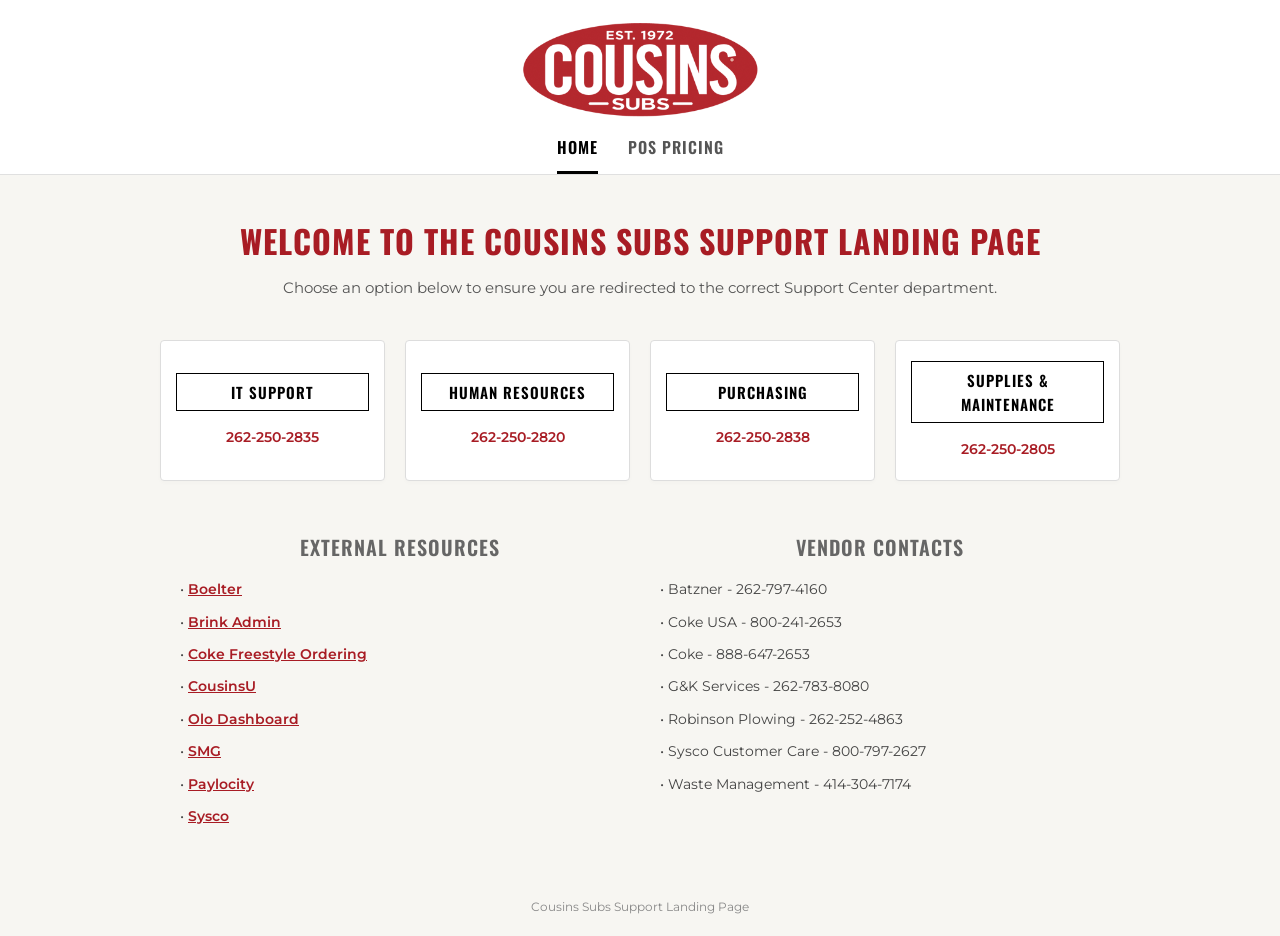
==== index.html @ b67fb437 "Rename supportindex.html to index.html" ====
<!DOCTYPE html>
<html lang="en">
<head>
  <meta charset="UTF-8">
  <meta name="viewport" content="width=device-width, initial-scale=1.0">
  <title>Cousins Help - Home</title>
  
  <!-- Link external stylesheet -->
  <link rel="stylesheet" href="css/styles.css">
</head>
<body>

  <header>
    <div class="logo"><img src="images/CousinsSubsLogo.png" alt="Cousins Logo"></div>
    
    <nav>
      <a href="#" class="active">HOME</a>
      <a href="pos_pricing.html">POS PRICING</a>
    </nav>
  </header>

  <main class="container">
    <h1>WELCOME TO THE COUSINS SUBS SUPPORT LANDING PAGE</h1>
    <p class="subtitle">Choose an option below to ensure you are redirected to the correct Support Center department.</p>

    <div class="support-grid">
      <div class="card">
        <a href="https://cousinssubs.freshservice.com/support/home" target="_blank" rel="noopener noreferrer" class="card-title-link">
          <div class="card-title">IT SUPPORT</div>
        </a>
        <p>262-250-2835</p>
      </div>
      <div class="card">
        <a href="https://cousinssubs.freshservice.com/support/home" target="_blank" rel="noopener noreferrer" class="card-title-link">
          <div class="card-title">HUMAN RESOURCES</div>
        </a>
        <p>262-250-2820</p>
      </div>
      <div class="card">
        <a href="mailto:purchasingdept@cousinssubs.com" class="card-title-link">
          <div class="card-title">PURCHASING</div>
        </a>
        <p>262-250-2838</p>
      </div>
      <div class="card">
        <a href="https://cousinssubs.freshservice.com/support/home" target="_blank" rel="noopener noreferrer" class="card-title-link">
          <div class="card-title">SUPPLIES &amp; MAINTENANCE</div>
        </a>
        <p>262-250-2805</p>
      </div>
    </div>

    <div class="resources-grid">
      <div class="resource-column">
        <h2>External Resources</h2>
        <ul>
          <li>• <a href="https://shop.boelter.com/customer/account/login/" target="_blank" rel="noopener noreferrer">Boelter</a></li>
          <li>• <a href="https://admin3.parpos.com/Public/Login?ReturnUrl=%2f" target="_blank" rel="noopener noreferrer">Brink Admin</a></li>
          <li>• <a href="https://www.mycoke.com/login?ec=302&amp;startURL=%2F" target="_blank" rel="noopener noreferrer">Coke Freestyle Ordering</a></li>
          <li>• <a href="https://cousins.discoverlink.com/" target="_blank" rel="noopener noreferrer">CousinsU</a></li>
          <li>• <a href="https://dashboard.oloidp.com/Account/Login" target="_blank" rel="noopener noreferrer">Olo Dashboard</a></li>
          <li>• <a href="https://reporting.smg.com/Index.aspx" target="_blank" rel="noopener noreferrer">SMG</a></li>
          <li>• <a href="https://access.paylocity.com/" target="_blank" rel="noopener noreferrer">Paylocity</a></li>
          <li>• <a href="https://shop.sysco.com/auth/login" target="_blank" rel="noopener noreferrer">Sysco</a></li>
        </ul>
      </div>
      <div class="resource-column">
        <h2>Vendor Contacts</h2>
        <ul>
          <li>• Batzner - 262-797-4160</li>
          <li>• Coke USA - 800-241-2653</li>
          <li>• Coke - 888-647-2653</li>
          <li>• G&amp;K Services - 262-783-8080</li>
          <li>• Robinson Plowing - 262-252-4863</li>
          <li>• Sysco Customer Care - 800-797-2627</li>
          <li>• Waste Management - 414-304-7174</li>
        </ul>
      </div>
    </div>
  </main>

  <footer>
    <p>Cousins Subs Support Landing Page</p>
  </footer>

</body>
</html>
---- css/styles.css ----
/* Import Oswald for tall, condensed headings and Montserrat for body text */
@import url('https://fonts.googleapis.com/css2?family=Montserrat:wght@400;500;600&family=Oswald:wght@600;700&display=swap');

:root {
  --primary-red: #A81C24;
  --text-color: #333333;
  --bg-color: #f7f6f2;
  --font-heading: 'Oswald', sans-serif;
  --font-body: 'Montserrat', -apple-system, BlinkMacSystemFont, "Segoe UI", Roboto, sans-serif;
}

* {
  box-sizing: border-box;
  margin: 0;
  padding: 0;
}

body {
  font-family: var(--font-body);
  background-color: var(--bg-color);
  color: var(--text-color);
  line-height: 1.6;
  display: flex;
  flex-direction: column;
  align-items: center;
  min-height: 100vh;
}

/* Header & Navigation */
header {
  width: 100%;
  background: #ffffff;
  border-bottom: 1px solid #e0e0e0;
  display: flex;
  flex-direction: column;
  align-items: center;
  padding: 20px 0 0 0;
}

.logo {
  margin-bottom: 15px;
}

.logo img {
  max-height: 100px;
  width: auto;
  display: block;
}

nav {
  display: flex;
  gap: 30px;
}

nav a {
  font-family: var(--font-heading);
  text-decoration: none;
  color: #555;
  font-weight: 600;
  font-size: 16px;
  letter-spacing: 1px;
  padding-bottom: 10px;
  text-transform: uppercase;
  border-bottom: 3px solid transparent;
  transition: all 0.2s ease;
}

nav a.active, nav a:hover {
  color: #000;
  border-bottom: 3px solid #000;
}

/* Main Container */
.container {
  max-width: 960px;
  width: 90%;
  margin: 40px auto;
  text-align: center;
}

h1 {
  font-family: var(--font-heading);
  color: var(--primary-red);
  font-size: 32px;
  font-weight: 700;
  letter-spacing: 1px;
  margin-bottom: 10px;
  text-transform: uppercase;
}

.subtitle {
  font-size: 15px;
  color: #555;
  margin-bottom: 40px;
}

/* Support Cards Grid */
.support-grid {
  display: grid;
  grid-template-columns: repeat(auto-fit, minmax(200px, 1fr));
  gap: 20px;
  margin-bottom: 50px;
}

.card {
  background: #ffffff;
  border: 1px solid #ddd;
  border-radius: 4px;
  padding: 20px 15px;
  display: flex;
  flex-direction: column;
  align-items: center;
  justify-content: center;
  box-shadow: 0 2px 4px rgba(0,0,0,0.02);
}

.card-title-link {
  text-decoration: none;
  color: inherit;
  width: 100%;
  display: block;
}

.card-title {
  font-family: var(--font-heading);
  border: 1px solid #000;
  padding: 6px 12px;
  font-size: 15px;
  font-weight: 600;
  letter-spacing: 1px;
  text-transform: uppercase;
  margin-bottom: 15px;
  width: 100%;
  text-decoration: none;
  color: #000;
  display: block;
  transition: background-color 0.2s ease;
}

.card-title-link:hover .card-title {
  background-color: #f0f0f0;
  cursor: pointer;
}

.card p, .card a {
  font-size: 14px;
  color: var(--primary-red);
  font-weight: 600;
  text-decoration: none;
  word-break: break-word;
}

.card .text-dark {
  color: #333;
  margin-bottom: 5px;
}

/* External Resources Section */
.resources-grid {
  display: grid;
  grid-template-columns: 1fr 1fr;
  gap: 40px;
  text-align: left;
  margin-top: 30px;
  padding: 0 20px;
}

.resource-column h2 {
  font-family: var(--font-heading);
  font-size: 20px;
  color: #666;
  margin-bottom: 15px;
  text-align: center;
  font-weight: 600;
  text-transform: uppercase;
  letter-spacing: 1px;
}

.resource-column ul {
  list-style: none;
}

.resource-column li {
  margin-bottom: 10px;
  font-size: 14px;
  color: #444;
}

.resource-column a {
  color: var(--primary-red);
  text-decoration: underline;
  font-weight: 600;
}

.resource-column a:hover {
  text-decoration: none;
}


/* Embedded Form / Iframe Layout Styling */
.iframe-container {
  display: flex;
  flex-direction: column;
  align-items: center;
  width: 100%;
  min-height: 60vh;
}

.iframe-container iframe {
  width: 100%;
  max-width: 800px;
  height: 800px;
  border: none;
}

/* Footer */
footer {
  margin-top: auto;
  padding: 20px;
  font-size: 12px;
  color: #888;
}

/* Mobile Responsiveness */
@media (max-width: 600px) {
  .resources-grid {
    grid-template-columns: 1fr;
    text-align: center;
  }
  .support-grid {
    grid-template-columns: 1fr;
  }
}
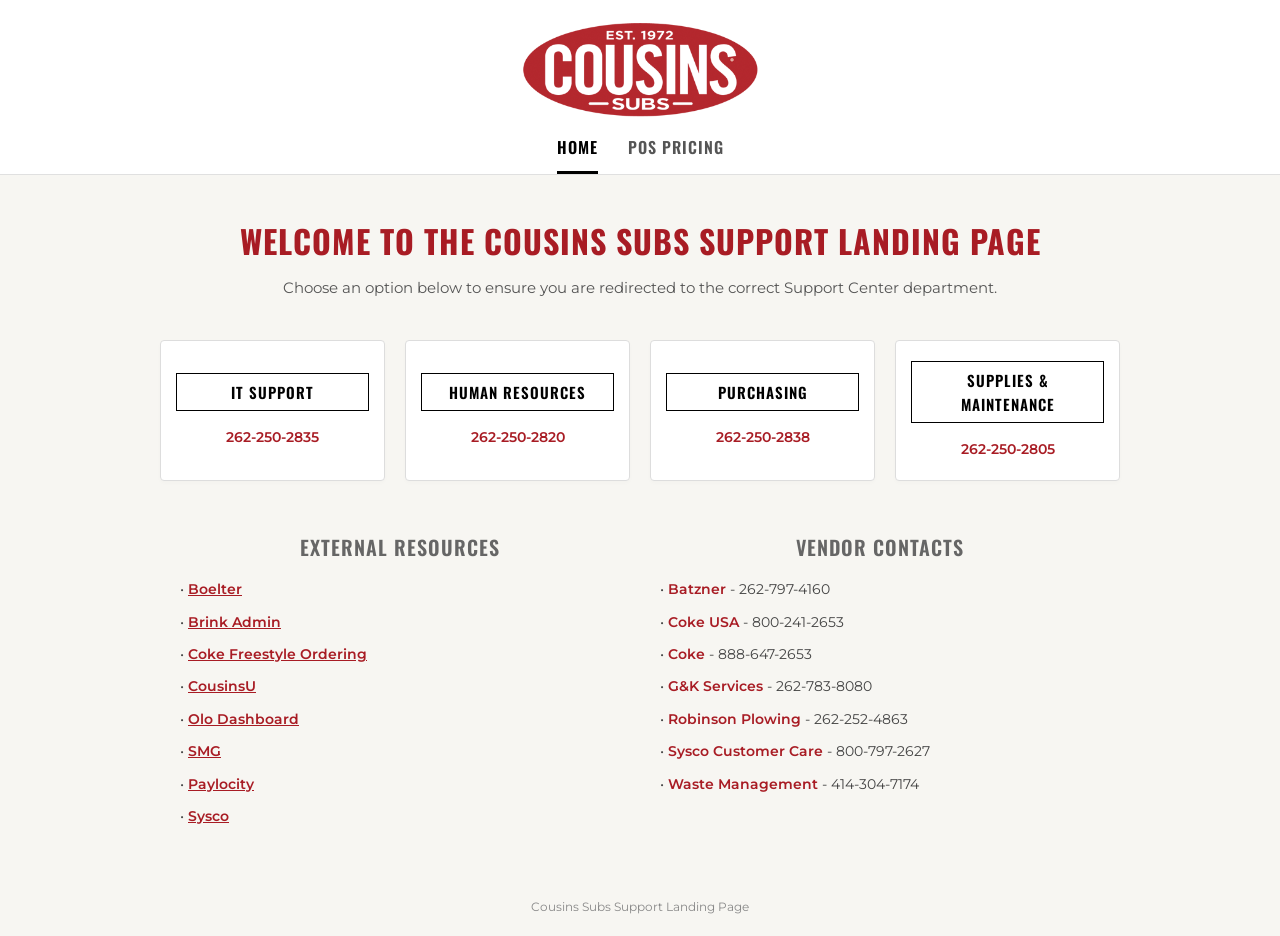
==== commit 8bfea4cc: "Update index.html" ====
--- a/index.html
+++ b/index.html
@@ -25,13 +25,13 @@
 
     <div class="support-grid">
       <div class="card">
-        <a href="https://cousinssubs.freshservice.com/support/home" target="_blank" rel="noopener noreferrer" class="card-title-link">
+        <a href="https://cousinssubs.freshservice.com/support/tickets/new" target="_blank" rel="noopener noreferrer" class="card-title-link">
           <div class="card-title">IT SUPPORT</div>
         </a>
         <p>262-250-2835</p>
       </div>
       <div class="card">
-        <a href="https://cousinssubs.freshservice.com/support/home" target="_blank" rel="noopener noreferrer" class="card-title-link">
+        <a href="https://cousinssubs.freshservice.com/support/tickets/new" target="_blank" rel="noopener noreferrer" class="card-title-link">
           <div class="card-title">HUMAN RESOURCES</div>
         </a>
         <p>262-250-2820</p>
@@ -43,7 +43,7 @@
         <p>262-250-2838</p>
       </div>
       <div class="card">
-        <a href="https://cousinssubs.freshservice.com/support/home" target="_blank" rel="noopener noreferrer" class="card-title-link">
+        <a href="https://cousinssubs.freshservice.com/support/tickets/new" target="_blank" rel="noopener noreferrer" class="card-title-link">
           <div class="card-title">SUPPLIES &amp; MAINTENANCE</div>
         </a>
         <p>262-250-2805</p>
@@ -66,15 +66,15 @@
       </div>
       <div class="resource-column">
         <h2>Vendor Contacts</h2>
-        <ul>
-          <li>• Batzner - 262-797-4160</li>
-          <li>• Coke USA - 800-241-2653</li>
-          <li>• Coke - 888-647-2653</li>
-          <li>• G&amp;K Services - 262-783-8080</li>
-          <li>• Robinson Plowing - 262-252-4863</li>
-          <li>• Sysco Customer Care - 800-797-2627</li>
-          <li>• Waste Management - 414-304-7174</li>
-        </ul>
+<ul>
+  <li>• <span class="vendor-name">Batzner</span> - 262-797-4160</li>
+  <li>• <span class="vendor-name">Coke USA</span> - 800-241-2653</li>
+  <li>• <span class="vendor-name">Coke</span> - 888-647-2653</li>
+  <li>• <span class="vendor-name">G&amp;K Services</span> - 262-783-8080</li>
+  <li>• <span class="vendor-name">Robinson Plowing</span> - 262-252-4863</li>
+  <li>• <span class="vendor-name">Sysco Customer Care</span> - 800-797-2627</li>
+  <li>• <span class="vendor-name">Waste Management</span> - 414-304-7174</li>
+</ul>
       </div>
     </div>
   </main>
--- a/css/styles.css
+++ b/css/styles.css
@@ -231,3 +231,8 @@
     grid-template-columns: 1fr;
   }
 }
+
+.resource-column .vendor-name {
+  color: var(--primary-red);
+  font-weight: 600;
+}
